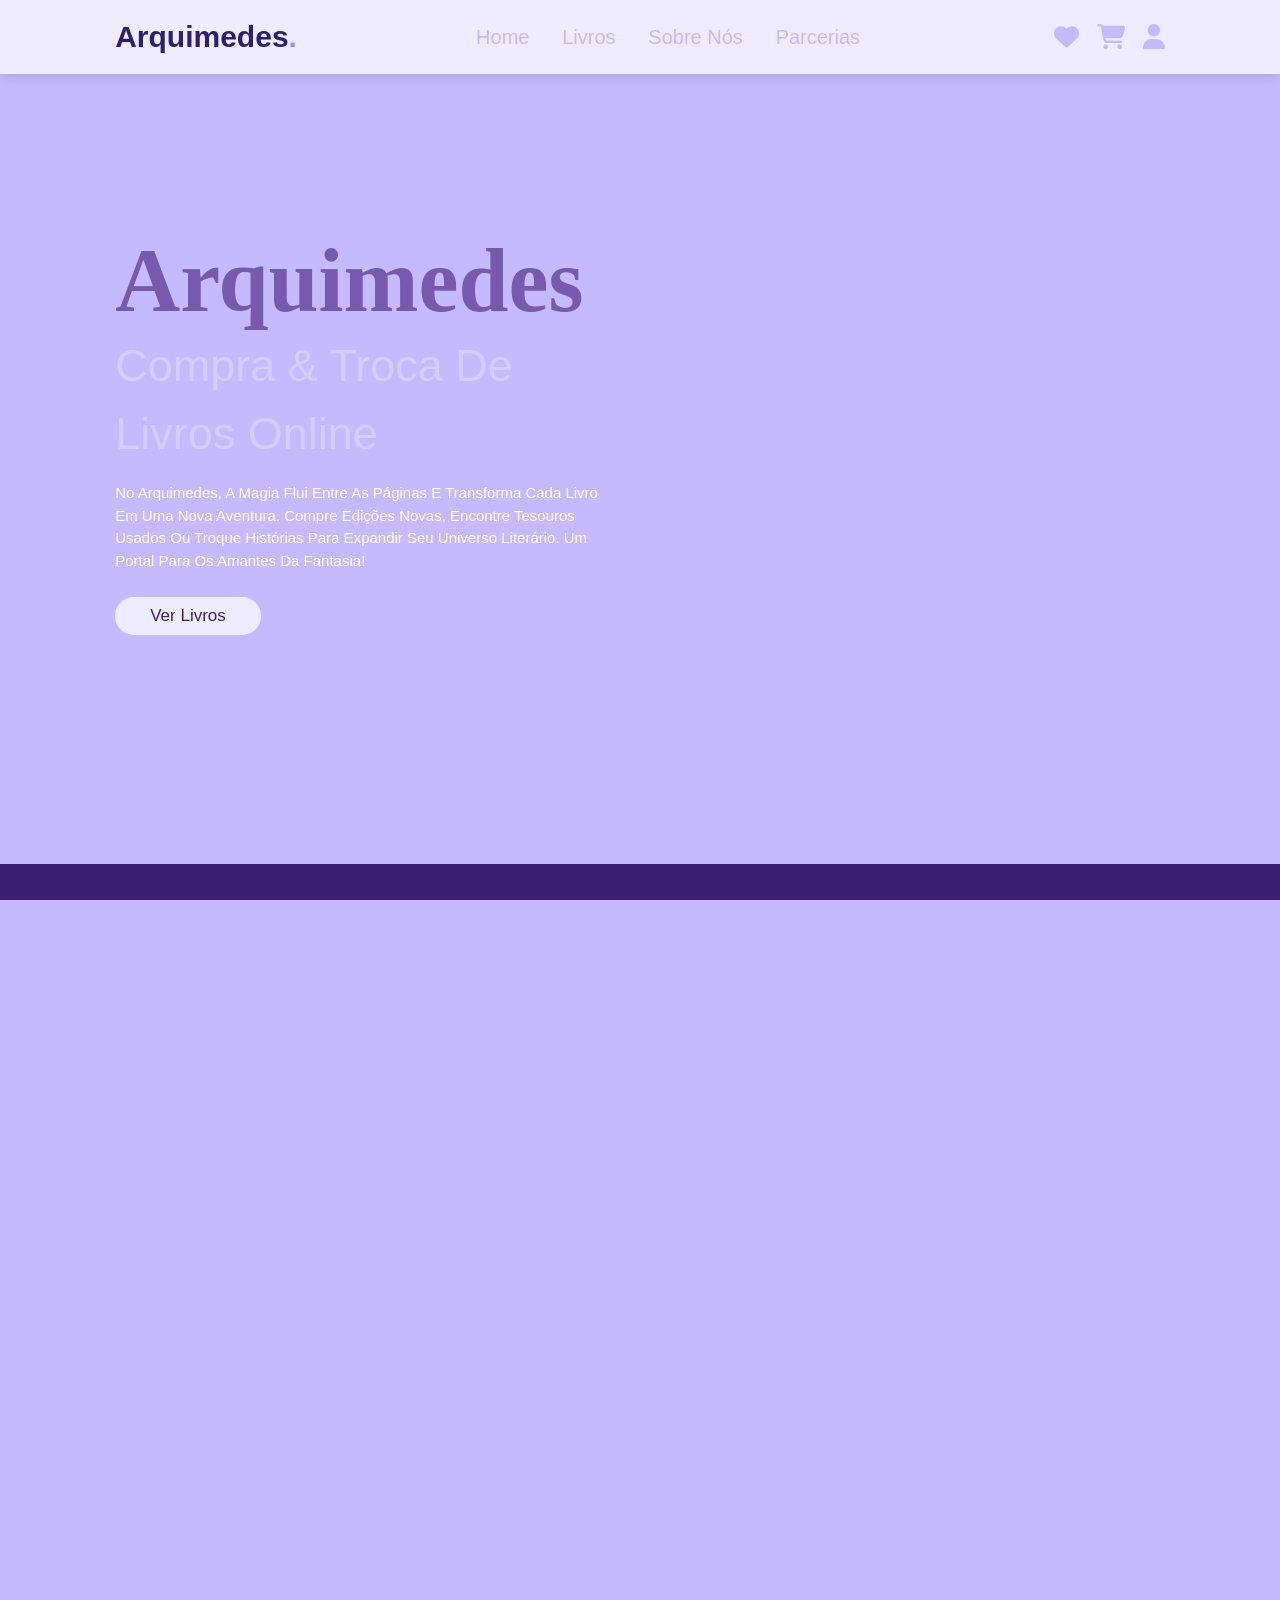
==== index.html @ cfb643bb "Adiciona index.html, style.css e logo.png" ====
<!DOCTYPE html>
<html lang="pt-br">
<head>
    <meta charset="UTF-8">
    <meta name="viewport" content="width=device-width, initial-scale=1.0">
    <link rel="stylesheet" href="https://cdnjs.cloudflare.com/ajax/libs/font-awesome/6.7.2/css/all.min.css">

    <link rel="stylesheet" href="style.css">
    <title>Arquimedes</title>
</head>
<body>
     <header>
     <input type="checkbox" name="" id="toggler">
     <label for="toggler" class="fas fa-bars"></label>

       <a href="index.html" class="logo">Arquimedes<span>.</span></a>  

      <nav class="navbar">
            <a href="index.html">Home</a>
            <a href="#Livros">Livros</a>
            <a href="#about">Sobre nós</a>
            <a href="#Parcerias">Parcerias</a>
            
      </nav> 
      <div class="icons">
        <a href="#" class="fas fa-heart"></a>
        <a href="#" class="fas fa-shopping-cart"></a>
        <a href="#" class="fas fa-user"></a>
      </div>   
     </header>  

<section class="home" id="home">

    <div class="content">
        <h3>Arquimedes</h3>
        <span>Compra & Troca de Livros Online</span>
       <p>No Arquimedes, a magia flui entre as páginas e transforma cada livro em uma nova aventura. Compre edições novas, encontre tesouros usados ou troque histórias para expandir seu universo literário. Um portal para os amantes da fantasia!</p>
        <a href="#" class="btn">Ver Livros</a>
    </div>

</section>   

<section class="container-box">
    <h1>SEJA BEM-VINDO AO ARQUIMEDES</h1>
    <p>DESCUBRA NOVOS MUNDOS, UM LIVRO DE CADA VEZ.</p>
    <div class="quotes">
        <div class="quotel">
            <p>"Toda história tem uma linha de chegada, mas não se sabe onde ela começa."</p>
            <p>— Harry Potter e o Cálice de Fogo - J. K Rowling</p>
        </div>
        <div class="quote">
            <p>"Você nunca sabe o que vai encontrar quando vira uma página, mas a verdadeira magia está em explorar o desconhecido."</p>
            <p>— C.S. Lewis, As Crônicas de Nárnia</p>
        </div>
        <div class="quoten">
            <p>"É um caminho incerto, mas todo grande aventureiro sabe que o destino é feito por aqueles que têm coragem para seguir em frente."</p>
            <p>— J.R.R. Tolkien, O Senhor dos Anéis</p>
        </div>
    </div>
</section>

<!--Livros-->
<section class="books" id="books">
     <div class="lau"><h1>NOVIDADES</h1></div>

  <div class="box-container">
  


    <div class="box">
     <span class="discount">20% OFF</span>
     <div class="image">
        <img src="Livro-promessas vazias.webp" alt="Promessas Vazias">
     </div>
     <div class="content">
      <h4>Promessas Vazias</h4>
      <p>Lorem ipsum dolor sit amet, consectetur adipisicing elit. Ducimus dicta reprehenderit perferendis accusamus sunt quibusdam.</p>
      <div class="prince">R$ 26,80 
      <span> R$ 49,00</span></div>
      <a href="#" class="btnn">Comprar</a>
     </div>
    </div>


    <div class="box">
     <span class="discount">15% OFF</span>
     <div class="image">
        <img src="a lenda das caixas vaziasq.webp" alt="A Lenda da Caixa das Almas">
        
     </div>
     <div class="content">
      <h4>A Lenda da Caixa das Almas</h4>
      <p>Lorem ipsum dolor sit amet, consectetur adipisicing elit. Ducimus dicta reprehenderit perferendis accusamus sunt quibusdam.</p>
      <div class="prince">R$ 33,40<span> R$ 45,90</span></div>
      <a href="#" class="btnn">Comprar</a>
     </div>
    </div>

    <div class="box">
     <span class="discount">20% OFF</span>
     <div class="image">
        <img src="de sangue e cinzas.webp" alt="Sangue e Cinzas">
        
     </div>
     <div class="content">
      <h4>Sangue e Cinzas</h4>
      <p>Lorem ipsum dolor sit amet, consectetur adipisicing elit. Ducimus dicta reprehenderit perferendis accusamus sunt quibusdam.</p>
      <div class="prince">R$ 25,90<span>R$ 39,00</span>
      </div>
      <a href="#" class="btnn">Comprar</a>
     </div>
    </div>


   </div>

</section>





        

<!--parceria-->
<section class="Parcerias" id="Parcerias">
  <div class="parcerias-container">
        <h1 class="head">NOSSAS PARCERIAS</h1>
        <p>Arquimedes tem o orgulho de colaborar com editoras renomadas e autores independentes para trazer uma seleção diversificada de livros. Nossas parcerias garantem que você tenha acesso a títulos exclusivos e novidades do mundo literário.</p>
        <p>Juntos, estamos construindo uma comunidade literária vibrante e acessível a todos.</p>
    <div class="icons">
      <img src="editoraRocco.png" alt="Editora ROCCO">
      <img src="EditoraRecord.png" alt="Editora Record">
      <img src="EditoraDraco.png" alt="Editora Draco">
      <img src="editoraArqueiro.png" alt="Editora editoraArqueiro">
    </div>
  </div>
</section>



<!--Sobre nós-->
<section class="about" id="about">
 <div  class="about-container">
  <h1 class="heading">SOBRE NÓS</h1>

  <div class="row">
    <div class="container">
      <h3>Quem somos?</h3>
      <p>Arquimedes é um site dedicado a conectar amantes de livros, oferecendo uma plataforma para compra, venda e troca de obras literárias. Nossa missão é promover a leitura e a troca de conhecimento, facilitando o acesso a uma vasta gama de títulos.</p>
      <p>Seja você um colecionador ávido ou alguém que busca novas histórias, Arquimedes é o lugar ideal para descobrir e compartilhar livros.</p>
    </div>

    <div class="content">
      <h3>O que fazemos?</h3>
      <p>Oferecemos uma plataforma intuitiva onde os usuários podem listar seus livros para venda ou troca, explorar uma vasta coleção de títulos disponíveis e interagir com outros amantes de livros. Arquimedes é mais do que um site de comércio; é uma comunidade vibrante de leitores.</p>
      <p>Nosso objetivo é tornar a literatura acessível a todos, promovendo a troca de ideias e histórias entre os usuários.</p>
      <a href="#" class="btn">Saiba Mais</a>
    </div>

</div>
    
</section>

<footer class="footer">
    <div class="footer-container">
        <div class="box">
            <h3>Arquimedes</h3>
            <p>Conectando leitores e histórias, um livro de cada vez.</p>
          <h2>Assine nossa newsletter para
           ficar por dentro dos lançamentos!</h2>
          <form action="#">
            <input type="email" placeholder="Digite seu e-mail" required>
            <div class="btn">Enviar</div>
          </div>
        <div class="box">
          <h3>Precisa de ajuda?</h3>
            <a href="#home">Home</a>
            <a href="#books">Livros</a>
            <a href="#about">Sobre nós</a>
            <a href="#Parcerias">Parcerias</a>
        </div>
        <div class="box">
            <h3>Produtos</h3>
             <a href="#">Novidades</a>
            <a href="#">Livros Nacionais</a>
            <a href="#">Livros de Troca</a>
            <a href="#">Categoria</a>
        </div>
        <div class="box">
          <h3>Contatos</h3>
            <a href="#"><i class="fab fa-twitter">arquimedesLivros</i></a>
            <a href="#"><i class="fab fa-instagram"></i>ArquimedesLivros</a>
        </div>
        <div class="box-footer">
            <p>&copy; 2025 Arquimedes. Todos os direitos reservados.</p>
        </div>
    </div>
</footer>


</body>
</html>
---- style.css ----
:root{
    --purple:#2d2070;
  }
  
  * {
      box-sizing: border-box;
      margin: 0;
      padding: 0;
      font-family: Verdana, Geneva, Tahoma, sans-serif;
      outline: none; border: none;
      text-decoration: none;
      text-transform: capitalize;
      transform: .2s linear;;
    }

    html, body {
    margin: 0;
    padding: 0;
    width: 100%;
    height: 100%;
    overflow-x: hidden; /* Evita rolagem horizontal indesejada */
    background-color: #c6baff; /* Garante que o fundo esteja preenchido */
}

html {
 font-size: 62.5%;
 scroll-padding-top:6rem;
 overflow-x:hidden;
}


section{
  padding: 2rem 9%;
}


section.about {
    width: 100vw;
    min-height: 100vh;
    padding: 0;
    margin: 0;
    display: flex;
    flex-direction: column;
    justify-content: flex-start; /* Muda de center para flex-start */
}

.about-container {
    display: flex;
    flex-direction: column;
    align-items: center;
    width: 100%;
    height: 100%;
    background-color: #c6baff;
    padding: 2rem 2rem;
    box-sizing: border-box;
    padding-top: 2rem; /* Reduz o espaço superior */
}

.heading {
  color: var(--purple);
    margin-top: 0; /* Elimina margens extras */
    padding-top: 0; /* Remove espaçamentos adicionais */
    font-size: 5rem;
    text-align: center;
}

.btn{
  display: inline-block;
  margin-top:1rem;
  border-radius: 5rem;
  background: #efecff;
  color:#3b1f70;
  padding: .9rem 3.5rem;
  cursor: pointer;
  font-size: 1.7rem;
}

.btn:hover{
  background: #9f8bff;
}



.container-box {
    text-align: center;
    background-color: #3b1f70;
    padding: 40px 20px;
    min-height: 60vh;

}

h1 {
    color: #ffff;
    font-size: 4rem;
    margin-bottom: 10px;
}

p {
    color: #efecff;
    font-size: 1.8rem;
    margin: 5px 0;
}

/* Ajuste do Flexbox */
.quotes {
    display: flex;
    flex-wrap: wrap;
    justify-content: center;
    gap: 20px;
    margin-top: 20px;
}


.quote, .quotel, .quoten {
   /* background-color: #ffffff;*/
    background-color: #3b1f70;
    padding: 20px;
    border-radius: 10px;
    width: 250px;
    box-shadow: 0 0 10px rgba(0, 0, 0, 0.1);
    flex: 1;
    max-width: 300px;
    text-align: center;
}


.quote p {
    color: #2d2070;
    font-size: 1.5rem;
    margin: 10px 0;
}


.quote:nth-child(2) {
    background-color: #efecff;
    color: #3b1f70;
}

/* Ajuste da cor do texto */
.quotel p, .quoten p {
    color: #efecff;
    font-size: 1.5rem;
    margin: 10px 0;
}

/* Deixa o nome do autor em destaque */
.quote p:last-child, .quotel p:last-child, .quoten p:last-child {
    font-weight: bold;
    margin-top: 10px;
}


header{
  position: fixed; 
  top: 0; left:0; right:0;
  background: #efecff;
  padding:2rem 9%;
  display: flex;
  align-items: center;
  justify-content: space-between;
  z-index: 1000;
  box-shadow: 0 .5rem 1rem rgba(0,0,0,.1);
}

header .logo{
  font-size: 3rem;
  color: var(--purple);
  font-weight: bolder;
}

header .logo span{
  color: #9f8bff;
}

header .navbar a{
  font-size: 2rem;
  padding:0 1.5rem;
  color: #c6baff;
}

header .navbar a:hover{
  color: var(--purple);
}

header .icons a{
  font-size: 2.5rem;
  color: #c6baff;
  margin-left: 1.5rem;
} 

header .icons a:hover{
  color: var(--purple);
}

header #toggler{
  display: none;
}

header .fa-bars{
  font-size: 3rem;
  color: #c6baff;
  border-radius: 5rem;
  padding: .5rem 1.5rem;
  cursor: pointer;
  border: .1rem solid rgba(0,0,0,.3);
  display: none;
}

.home{
  display: flex;
  align-items: center;
  min-height: 96vh;
  background: url(Arquimedes.png) no-repeat;
  background-size: cover;
  background-position: center;
}

.home .content{
  max-width: 50rem;
}

.home .content h3{
  font-size: 9rem;
  color: #775aad;
  font-family:serif;
}

.home .content span{
  font-size: 4.5rem;
  color: #d5ccff;
  padding:1rem 0;
  line-height: 1.5;
}

.home .content p{
  font-size: 1.5rem;
  color: #ffff;
  padding:1rem 0;
  line-height: 1.5;
}


.about .row{
  display: flex;
  align-items: center;
  gap: 2rem;
  flex-wrap: wrap;
  padding: 2rem 0;
  padding-bottom: 3rem;
}

.about .row .container h3{
font-size: 3rem;
  color: var(--purple);
}

.about .row .container p{
font-size: 1.5rem;
  color: #fff;
  padding: 1rem 0;
  padding-top: 1rem;
  line-height: 1.5;
}


.about .row .content h3{
font-size: 3rem;
  color: var(--purple);
}

.about .row .content p{
font-size: 1.5rem;
  color: #fff;
  padding: 1rem 0;
  padding-top: 1rem;
  line-height: 1.5;
}


.about .row .content .container{
  flex: 1 1 40rem;
 
}


.books{
  background-color: #efecff;
  min-height: 100vh;
  padding: 4rem 2rem;
}
.books .box-container{
  display: flex;
  flex-wrap: wrap;
  gap: 1.5rem;
}

.books .lau {
  text-align: center;
  width: 100%;
}


.books .lau h1{
   color: var(--purple);
    font-size: 4rem;
    margin-bottom: 10px;
    text-align: center;
    padding-bottom: 3rem;
}

.books .box-container .box{
  flex: 1 1 30rem;
  background: #efecff;
  box-shadow: 0 .5rem 1.5rem rgba(0,0,0,.1);
  border-radius: .5rem;
  border: .1rem solid rgba(0,0,0,.1);
  position: relative;

}

.books .box-container .box .content{
  text-align: center;
  padding-bottom: 3rem;
}

.books .box-container .box .discount{
  position: absolute;
  top: 1rem; left: 1rem; 
  padding: .7rem 1rem;
  font-size: 2rem;
  color:var(--purple);
  background: #9f8bff;
  border-radius: .5rem;
  z-index: 1;
  border-radius: .5rem;

}

.books .box-container .box .image{
  position:relative; 
  text-align: center; 
  padding-top: 2rem;
  overflow: hidden; 
}

.books .box-container .box .image img{
  height: 25rem;
  border-radius: .5rem;
}

.books .box-container .box:hover .image img {
  transform: scale(1.1);
  transition: transform .3s ease;
}

.books .box-container .box .content h4{
  font-size: 2.5rem;
  color: var(--purple);
  text-align: center;
}

.books .box-container .box .content p{
  font-size: 1.5rem;
  color: #333;
  text-align: center;
}

.books .box-container .box .content .prince{
  font-size: 1.9rem;
  color: #775aad;
  font-weight: bolder;
  padding-top: 1rem;
  text-align: center;

}

.books .box-container .box .content .prince span{
  font-size: 1.9rem;
  color: #9f8bff;
  font-weight: lighter;
  text-decoration: line-through;
  text-align: center;

}

/*btnn*/
.btnn{
  display: inline-block;
  margin-top: 1rem;
  border-radius: 5rem;
  background: var(--purple);
  color: #efecff;
  padding: .9rem 3.5rem;
  cursor: pointer;
  font-size: 1.7rem;
  text-align: center;
  border: none;
}

.btnn:hover{
  background: var(--purple);
}

/*parcerias*/

.Parcerias {
    background-color: #775aad;
    width: 100vw; /* Garante que ocupe toda a largura */
    min-height: auto; /* Ajusta altura ao conteúdo */
    padding: 4rem 2rem;
}



.Parcerias .head {
  text-align: center;
  width: 100%;
}


.Parcerias .head h1{
   color: #efecff;
    font-size: 4rem;
    margin-bottom: 10px;
    text-align: center;
    padding-bottom: 3rem;
}

.Parcerias .parcerias-container {
    display: flex;
    flex-direction: row; /* Mantém o conteúdo textual empilhado */
    justify-content: center;
    gap: 2rem;
    flex-wrap: wrap;
}

.Parcerias .icons {
    display: flex;
    flex-direction: row; 
    justify-content: center; 
    gap: 1rem; 
    flex-wrap: wrap; 
    width: 100%;
    padding: 1rem 0; /* Adiciona espaçamento vertical */
}


.Parcerias .parcerias-container .icons {
    display: flex;
    justify-content: center; /* Alinha as imagens horizontalmente */
    gap: 2rem; /* Adiciona espaçamento entre os ícones */
    flex-wrap: wrap; /* Permite quebra de linha se necessário */
}

.Parcerias .parcerias-container .icons img {
    height: 10rem;
    border-radius: .6rem;
}

/*footer*/
.footer {
    width: 100vw; /* Faz o footer ocupar toda a largura da tela */
    background: #0d0149;
    padding: 0rem 0rem; /* Espaçamento ajustado */
}

.footer .footer-container{
  display: flex; 
  flex-wrap: wrap;
  gap:1.5rem; 
  flex-direction: row; /* Organiza o conteúdo em coluna */
  align-items: center;
}

.footer .footer-container .box{
  flex: 1 1 25rem;
  background: #0d0149;
  
}

.footer .footer-container .box h3{
  color: #efecff;
  font-size: 2.5rem;
  padding: 1rem 0;
  font-family: serif;
  text-align: center;
}

.footer .footer-container .box h2{
  color: #efecff;
  font-size: 1.6rem;
  padding: 1rem 0;
  font-size: 1.6rem;
  text-align: center;
  font-family: serif;
}


.footer .footer-container .box a{
  display: block;
  color: #9f8bff;
  font-size: 1.5rem;
  padding: 1rem 0;
  text-align: center;
}

.footer .footer-container .box a:hover{
  color: #efecff;
  text-decoration: underline;
  text-align: center;
}

.footer .footer-container .box form {
    display: flex;
    flex-direction: column;
    align-items: center; /* Centraliza o email */
}

.footer .footer-container .box input[type="email"] {
    width: 80%; /* Aumenta a largura do campo de email */
    padding: 0.8rem;
    margin-bottom: 1rem;
    border-radius: 5rem;
}


.footer .footer-container .box-footer{
  
  flex: 1 1 100%;
  background: #2d2070;
  text-align: center;
  padding: 2rem;
}

.footer .footer-container .box:first-child {
    margin-left: 2rem; /* Adiciona espaço à esquerda */
}
.footer .footer-container .box:last-child {
    margin-right: 2rem; /* Move "Contatos" um pouco para a direita */
}

.footer .footer-container {
    justify-content: space-between; /* Distribui os boxes de forma uniforme */
}


/*responsividade*/
@media (max-width: 991px){
  
html {
 font-size: 55%;
 
}

header{
  padding: 2rem;
}

section{
  padding: 2rem;
}

.home{
  background-position: left;
}

}

@media (max-width: 768px){
  
header .fa-bars{
  display: block;
}
 header .navbar{
  position: absolute;
  top: 100%;
  left: 0;
  right: 0;
  background: #efecff;
  border-top: .1rem solid rgba(0,0,0,.1);
  clip-path: polygon(0 0, 100% 0, 100% 0, 0 0);
}

header #toggler:checked ~ .navbar{
  clip-path: polygon(0 0, 100% 0, 100% 100%, 0 100%);
}

header .navbar a{
  margin: 1.5rem;
  padding: 1.5rem;
  background-color: #c6baff;
  border:.1rem solid rgba(0,0,0,.1);
  display: block;
}

.home .content h3{
  font-size: 5rem;
}

.home .content span{
  font-size: 2.5rem;
}

}

@media (max-width: 450px){
  
html {
 font-size: 50%;
 
}

.heading{
  font-size: 3rem;  
}

.quote, .quotel, .quoten {
  font-size: 1rem;
}

}
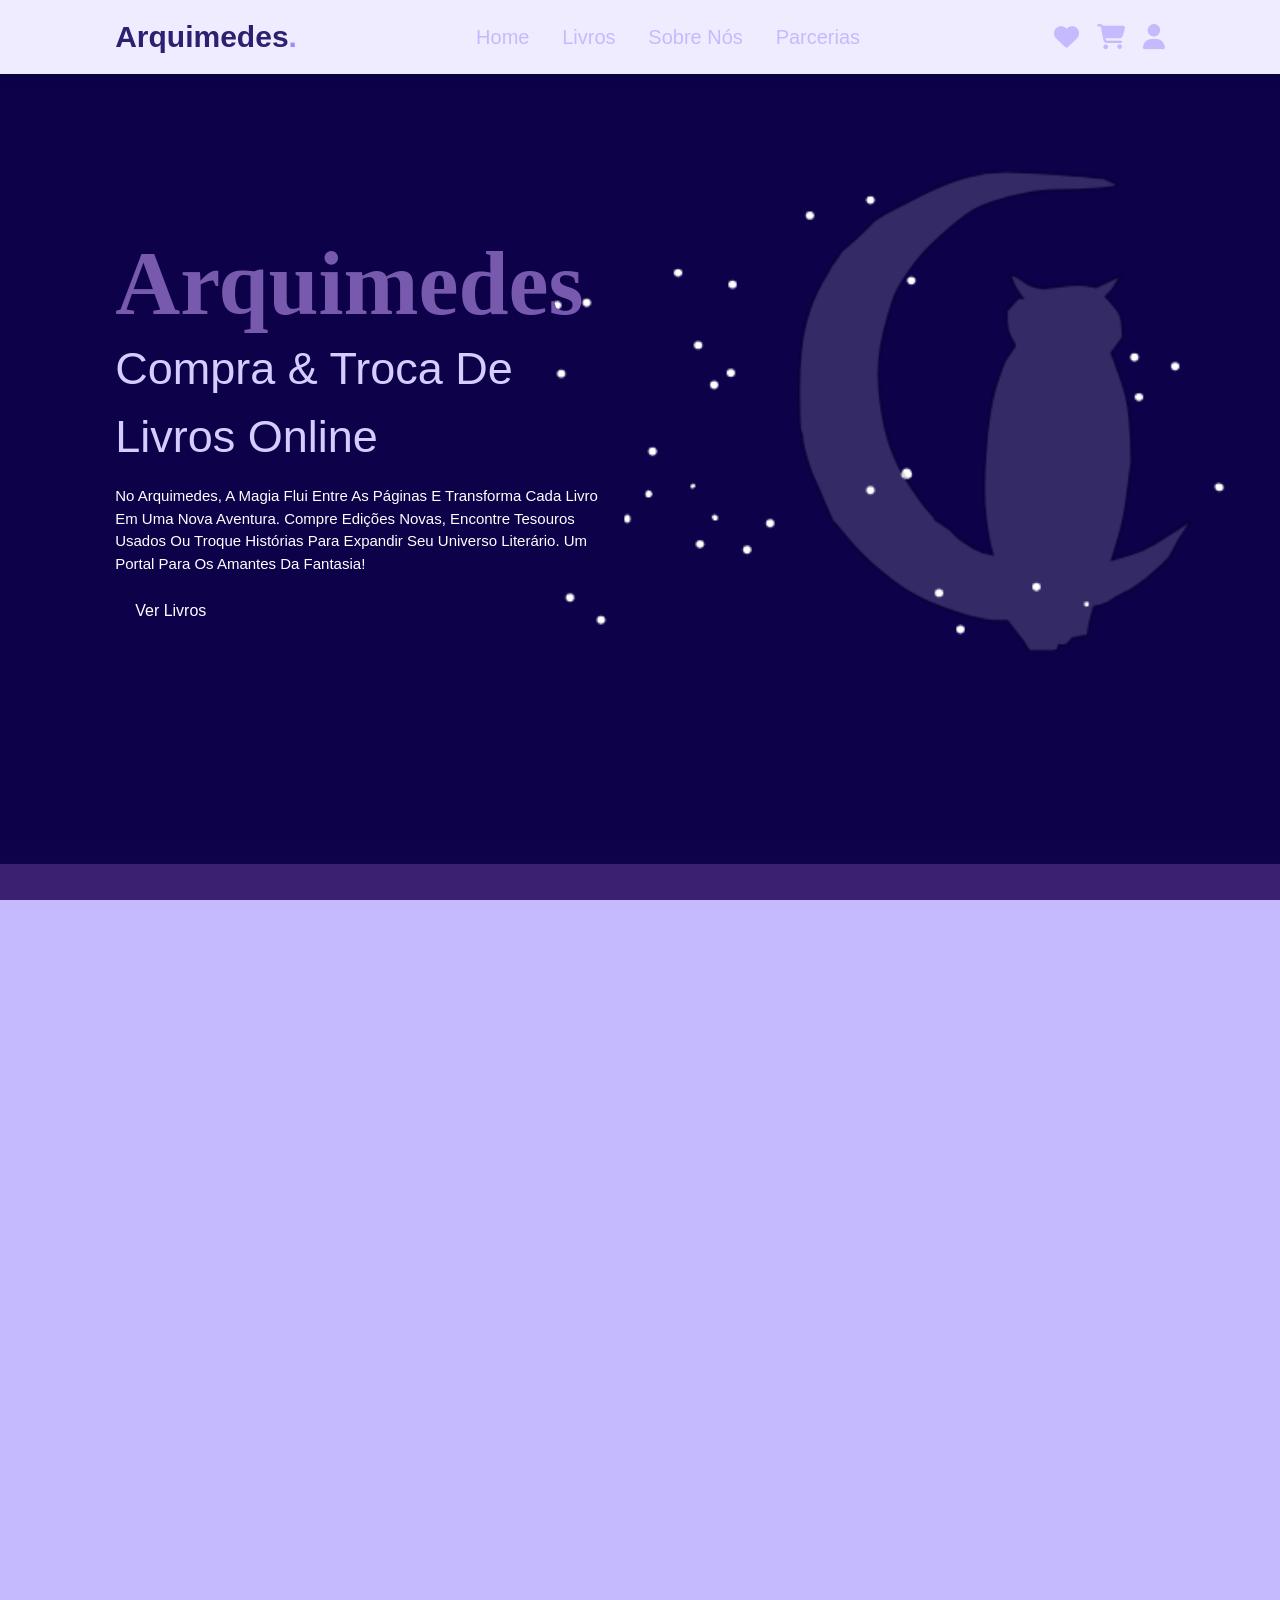
==== commit 2aff7063: "Adiciona galeria de livros com imagens redimensionadas" ====
--- a/index.html
+++ b/index.html
@@ -17,7 +17,7 @@
 
       <nav class="navbar">
             <a href="index.html">Home</a>
-            <a href="#Livros">Livros</a>
+            <a href="livros.html" class="botao-livros">Livros</a>
             <a href="#about">Sobre nós</a>
             <a href="#Parcerias">Parcerias</a>
             
@@ -35,7 +35,7 @@
         <h3>Arquimedes</h3>
         <span>Compra & Troca de Livros Online</span>
        <p>No Arquimedes, a magia flui entre as páginas e transforma cada livro em uma nova aventura. Compre edições novas, encontre tesouros usados ou troque histórias para expandir seu universo literário. Um portal para os amantes da fantasia!</p>
-        <a href="#" class="btn">Ver Livros</a>
+        <a href="livros.html" class="botao-livros">Ver Livros</a>
     </div>
 
 </section>   
@@ -70,11 +70,13 @@
     <div class="box">
      <span class="discount">20% OFF</span>
      <div class="image">
-        <img src="Livro-promessas vazias.webp" alt="Promessas Vazias">
+        <img src="Livro-promessas vazias_Easy-Resize.com.jpg" alt="Promessas Vazias">
      </div>
      <div class="content">
       <h4>Promessas Vazias</h4>
-      <p>Lorem ipsum dolor sit amet, consectetur adipisicing elit. Ducimus dicta reprehenderit perferendis accusamus sunt quibusdam.</p>
+      <p>"Eles dizem que feéricos não fazem promessas.
+          Mas eu ouvi sussurros no escuro — e segredos que não posso ignorar.
+          Agora, caminho entre sombras onde confiança é a moeda mais cara."</p>
       <div class="prince">R$ 26,80 
       <span> R$ 49,00</span></div>
       <a href="#" class="btnn">Comprar</a>
@@ -85,12 +87,14 @@
     <div class="box">
      <span class="discount">15% OFF</span>
      <div class="image">
-        <img src="a lenda das caixas vaziasq.webp" alt="A Lenda da Caixa das Almas">
-        
+        <img src="a lenda das caixas vaziasq_Easy-Resize.com.jpg" alt="A Lenda da Caixa das Almas">
+
      </div>
      <div class="content">
       <h4>A Lenda da Caixa das Almas</h4>
-      <p>Lorem ipsum dolor sit amet, consectetur adipisicing elit. Ducimus dicta reprehenderit perferendis accusamus sunt quibusdam.</p>
+      <p>"A Caixa sussurra segredos esquecidos pelo tempo.
+          Almas perdidas clamam por libertação — ou vingança.
+          E eu caminho no limite entre o que é real e o que está preso nas sombras.</p>
       <div class="prince">R$ 33,40<span> R$ 45,90</span></div>
       <a href="#" class="btnn">Comprar</a>
      </div>
@@ -99,12 +103,14 @@
     <div class="box">
      <span class="discount">20% OFF</span>
      <div class="image">
-        <img src="de sangue e cinzas.webp" alt="Sangue e Cinzas">
+        <img src="de sangue e cinzas_Easy-Resize.com.jpg" alt="Sangue e Cinzas">
         
      </div>
      <div class="content">
       <h4>Sangue e Cinzas</h4>
-      <p>Lorem ipsum dolor sit amet, consectetur adipisicing elit. Ducimus dicta reprehenderit perferendis accusamus sunt quibusdam.</p>
+      <p>"Roubaram minha irmã na calada da névoa.
+          Deixaram silêncio, frio… e um pacto selado com sangue.
+          Agora, atravesso a escuridão — onde até a verdade veste máscara."</p>
       <div class="prince">R$ 25,90<span>R$ 39,00</span>
       </div>
       <a href="#" class="btnn">Comprar</a>
@@ -116,11 +122,6 @@
 
 </section>
 
-
-
-
-
-        
 
 <!--parceria-->
 <section class="Parcerias" id="Parcerias">
@@ -176,7 +177,7 @@
         <div class="box">
           <h3>Precisa de ajuda?</h3>
             <a href="#home">Home</a>
-            <a href="#books">Livros</a>
+            <a href="livros.html" class="botao-livros">Livros</a>
             <a href="#about">Sobre nós</a>
             <a href="#Parcerias">Parcerias</a>
         </div>
@@ -193,7 +194,8 @@
             <a href="#"><i class="fab fa-instagram"></i>ArquimedesLivros</a>
         </div>
         <div class="box-footer">
-            <p>&copy; 2025 Arquimedes. Todos os direitos reservados.</p>
+            <p>&copy; © 2025 Arquimedes. Todos os direitos reservados. Criação e desenvolvimento por Laura Urba e Andressa Antunes. Este material é protegido por direitos autorais.
+</p>
         </div>
     </div>
 </footer>
--- a/style.css
+++ b/style.css
@@ -618,4 +618,24 @@
   font-size: 1rem;
 }
 
-}+.book-gallery, .book-item, .img {
+   background-color: #efecff;
+  min-height: 50vh;
+  padding: 4rem 2rem;
+}
+
+}
+
+
+.botao-livros {
+      display: inline-block;
+      padding: 12px 20px;
+      font-size: 16px;
+      color: white;
+      text-decoration: none;
+      border-radius: 8px;
+      transition: background-color 0.3s;
+    }
+
+  
+}
